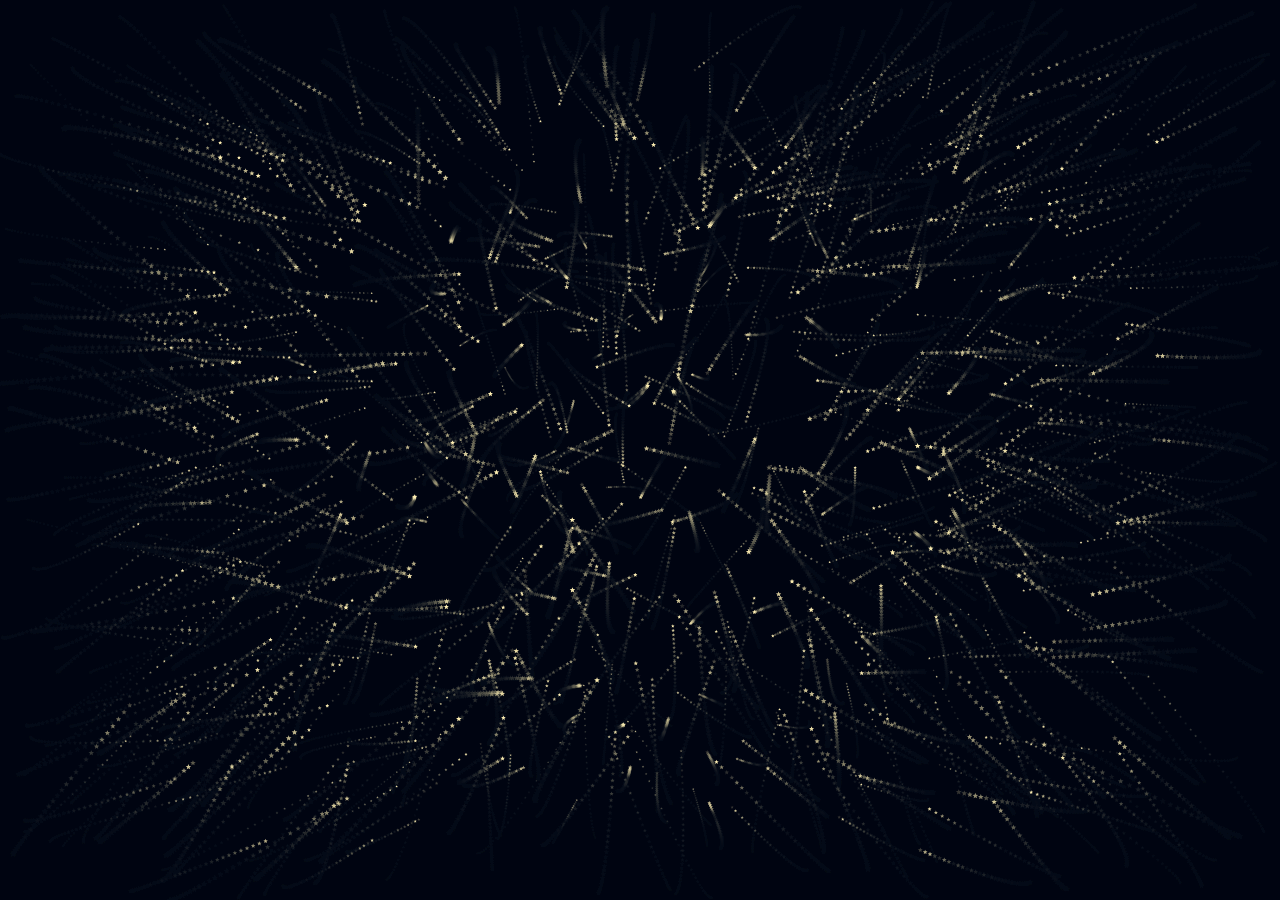
==== index.html @ 0237e1c2 "Rename heart.html to index.html" ====
<!DOCTYPE html>
<html lang="en">
<head>
<meta charset="UTF-8">
<meta name="viewport" content="width=device-width, initial-scale=1.0">
<title>Floating Stars Heart</title>
<link rel="stylesheet" href="heart.css">
</head>
<body>

<canvas id="canvas"></canvas>

<script src="heart.js"></script>
</body>
</html>
---- heart.css ----
*{
    margin:0;
    padding:0;
    box-sizing:border-box;
}

body{
    overflow:hidden;
    background:linear-gradient(to bottom,#050816,#14052c);
}

canvas{
    display:block;
}
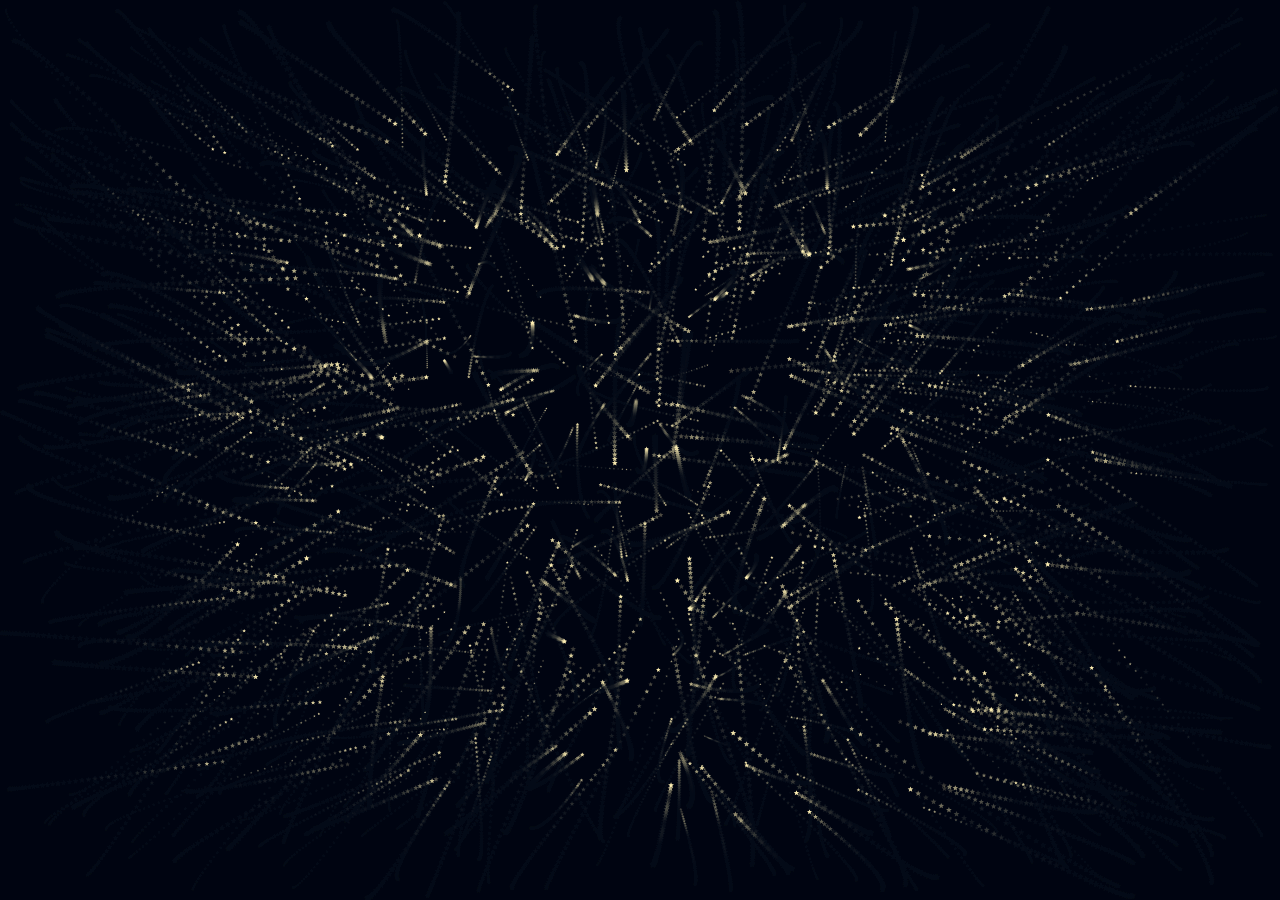
==== commit 49b88052: "Update index.html" ====
--- a/index.html
+++ b/index.html
@@ -4,12 +4,12 @@
 <meta charset="UTF-8">
 <meta name="viewport" content="width=device-width, initial-scale=1.0">
 <title>Floating Stars Heart</title>
-<link rel="stylesheet" href="heart.css">
+<link rel="stylesheet" href="style.css">
 </head>
 <body>
 
 <canvas id="canvas"></canvas>
 
-<script src="heart.js"></script>
+<script src="script.js"></script>
 </body>
 </html>
--- a/style.css
+++ b/style.css
@@ -0,0 +1,14 @@
+*{
+    margin:0;
+    padding:0;
+    box-sizing:border-box;
+}
+
+body{
+    overflow:hidden;
+    background:linear-gradient(to bottom,#050816,#14052c);
+}
+
+canvas{
+    display:block;
+}
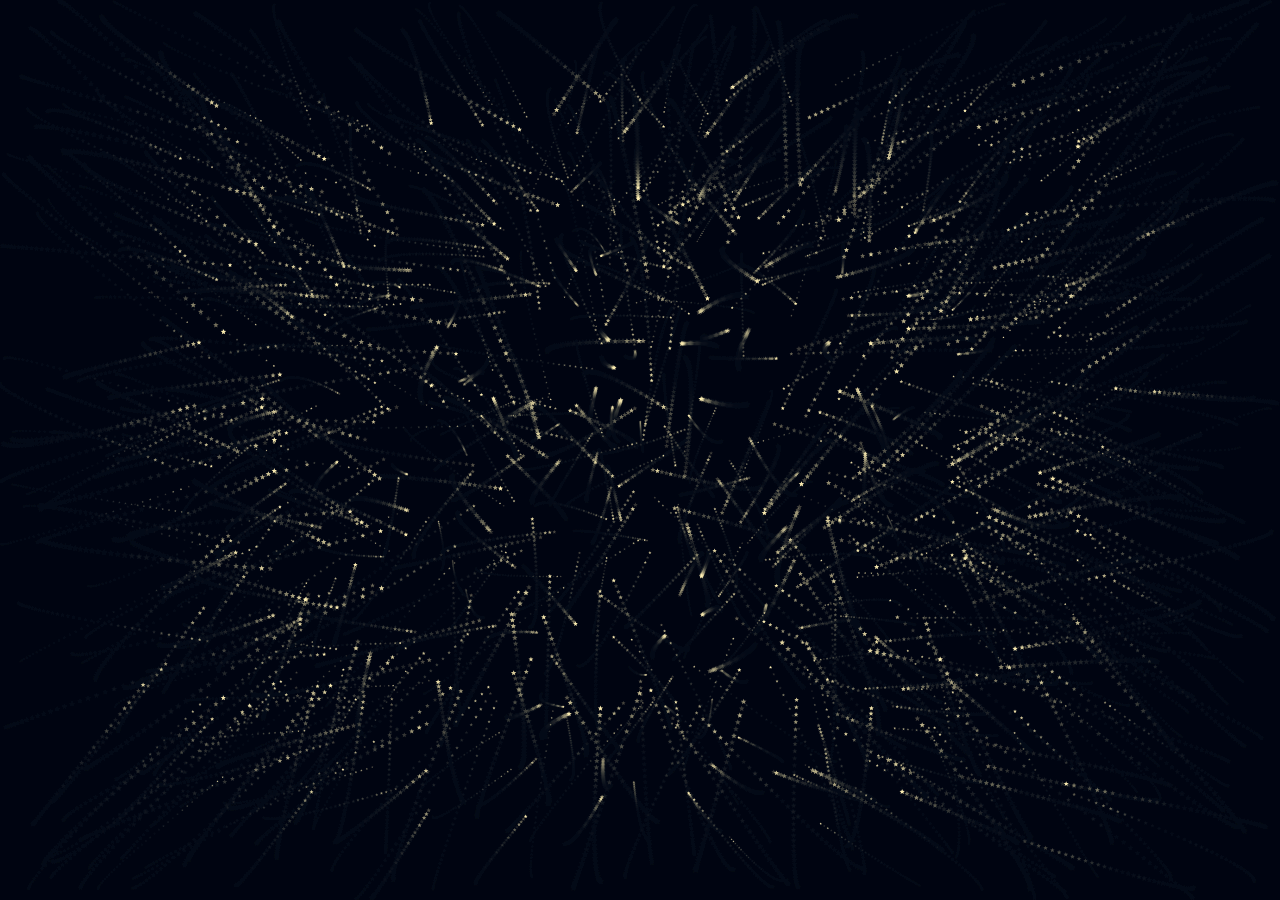
==== commit 84f9294d: "Update index.html" ====
--- a/index.html
+++ b/index.html
@@ -3,7 +3,7 @@
 <head>
 <meta charset="UTF-8">
 <meta name="viewport" content="width=device-width, initial-scale=1.0">
-<title>Floating Stars Heart</title>
+<title>yippie</title>
 <link rel="stylesheet" href="style.css">
 </head>
 <body>
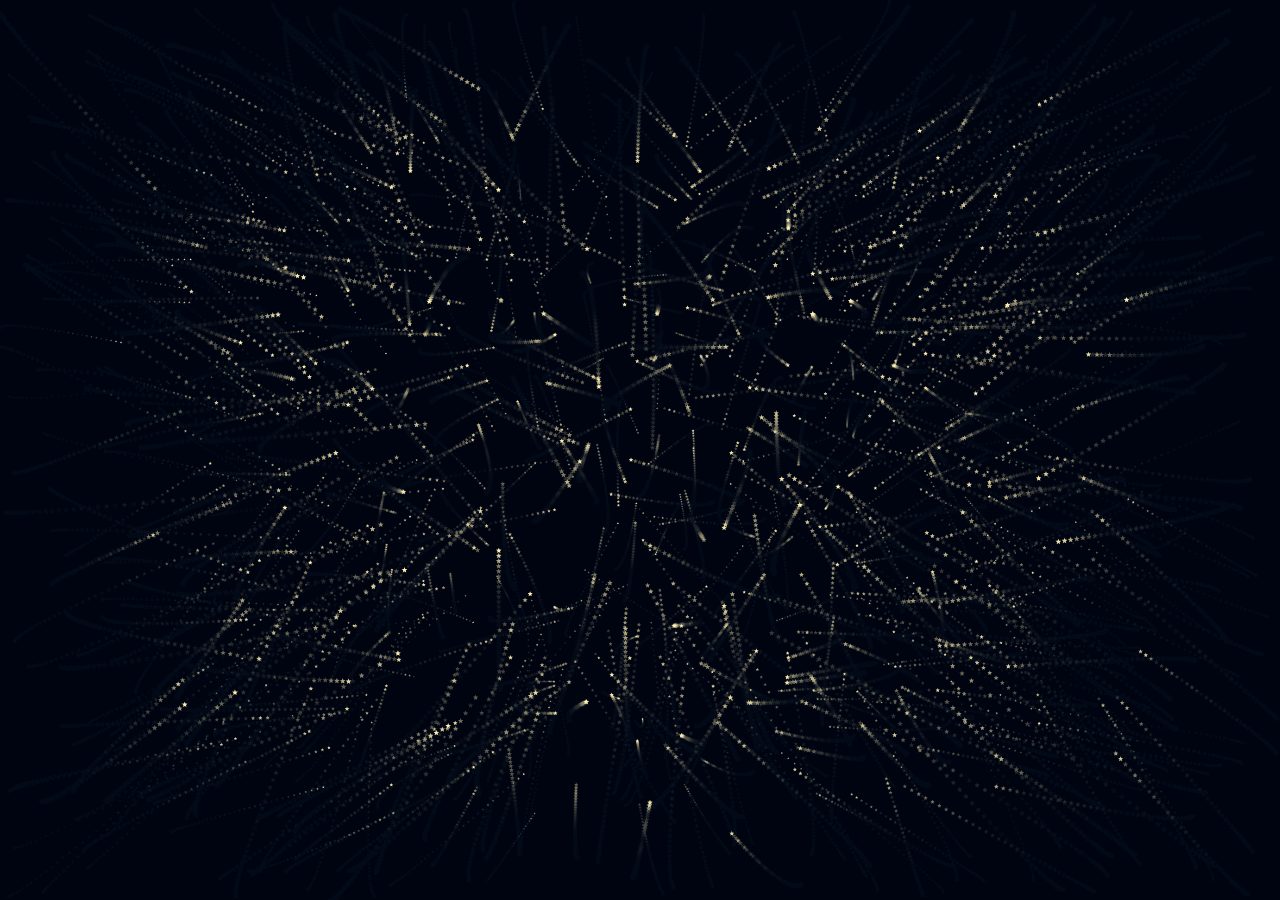
==== commit 0b71e51b: "Update index.html" ====
--- a/index.html
+++ b/index.html
@@ -3,7 +3,7 @@
 <head>
 <meta charset="UTF-8">
 <meta name="viewport" content="width=device-width, initial-scale=1.0">
-<title>yippie</title>
+<title>for minmin.</title>
 <link rel="stylesheet" href="style.css">
 </head>
 <body>
